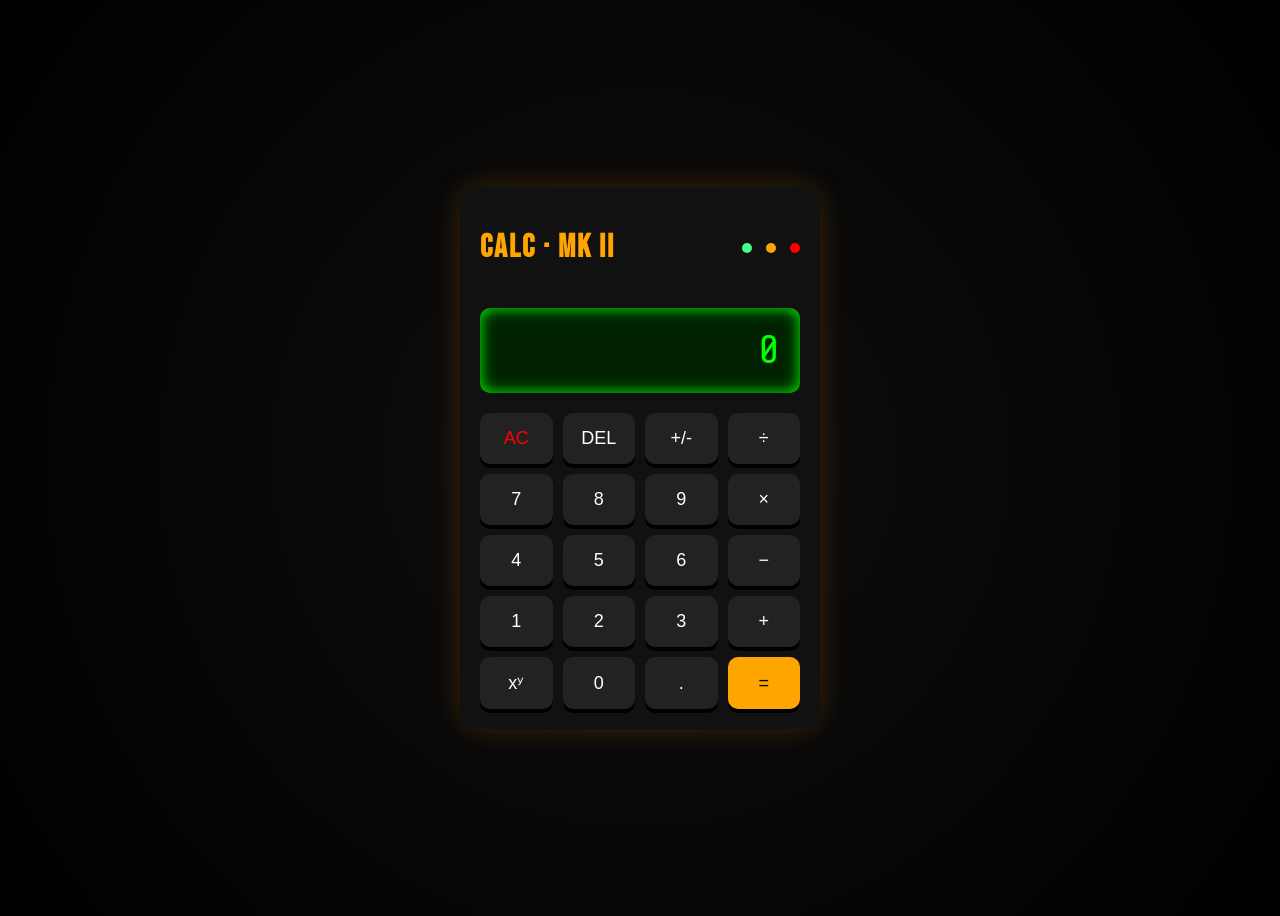
==== CALCULATOR/index.html @ 2f0b84ec "Update changes made to the calculator project" ====
<!DOCTYPE html>
<html lang="en">
<head>
  <meta charset="UTF-8">
  <title>CALC MK II</title>

  <link href="https://fonts.googleapis.com/css2?family=Share+Tech+Mono&family=Bebas+Neue&display=swap" rel="stylesheet">
  <link rel="stylesheet" href="styles.css">
</head>
<body>

<div class="calculator">

  <div class="top">
    <h1>CALC · MK II</h1>
    <div class="lights">
      <span class="green"></span>
      <span class="orange"></span>
      <span class="red"></span>
    </div>
  </div>

  <div class="display">
    <div id="expression"></div>
    <div id="result">0</div>
  </div>

  <div class="buttons">
    <button data-action="clear" class="clear">AC</button>
    <button data-action="delete">DEL</button>
    <button data-action="sign">+/-</button>
    <button data-op="/">÷</button>

    <button data-num="7">7</button>
    <button data-num="8">8</button>
    <button data-num="9">9</button>
    <button data-op="*">×</button>

    <button data-num="4">4</button>
    <button data-num="5">5</button>
    <button data-num="6">6</button>
    <button data-op="-">−</button>

    <button data-num="1">1</button>
    <button data-num="2">2</button>
    <button data-num="3">3</button>
    <button data-op="+">+</button>

    <button data-op="**">xʸ</button>
    <button data-num="0">0</button>
    <button data-action="decimal">.</button>
    <button data-action="equals" class="equals">=</button>
  </div>

</div>

<script src="app.js"></script>
</body>
</html>
---- CALCULATOR/styles.css ----
body {
  background: radial-gradient(circle, #0f0f0f, #000);
  display: flex;
  justify-content: center;
  align-items: center;
  height: 100vh;
  font-family: 'Share Tech Mono', monospace;
}

/* Calculator shell */
.calculator {
  background: #111;
  border-radius: 20px;
  padding: 20px;
  width: 320px;
  box-shadow: 0 0 30px rgba(255, 140, 0, 0.2);
}

/* Top */
.top {
  display: flex;
  justify-content: space-between;
  align-items: center;
}

.top h1 {
  font-family: 'Bebas Neue';
  color: orange;
  letter-spacing: 2px;
}

.lights span {
  width: 10px;
  height: 10px;
  border-radius: 50%;
  display: inline-block;
  margin-left: 5px;
}

.green { background: #44ff88; }
.orange { background: orange; }
.red { background: red; }

/* Display */
.display {
  background: #020;
  color: #0f0;
  padding: 20px;
  margin: 20px 0;
  border-radius: 10px;
  text-align: right;
  box-shadow: inset 0 0 15px #0f0;
}

#expression {
  font-size: 14px;
  opacity: 0.6;
}

#result {
  font-size: 40px;
}

/* Buttons */
.buttons {
  display: grid;
  grid-template-columns: repeat(4, 1fr);
  gap: 10px;
}

button {
  padding: 15px;
  border: none;
  border-radius: 10px;
  background: #222;
  color: white;
  font-size: 18px;
  cursor: pointer;
  box-shadow: 0 4px #000;
  transition: 0.1s;
}

button:hover {
  background: #333;
}

button:active {
  transform: translateY(3px);
  box-shadow: 0 1px #000;
}

/* Special buttons */
.equals {
  background: orange;
  color: black;
}

.clear {
  color: red;
}
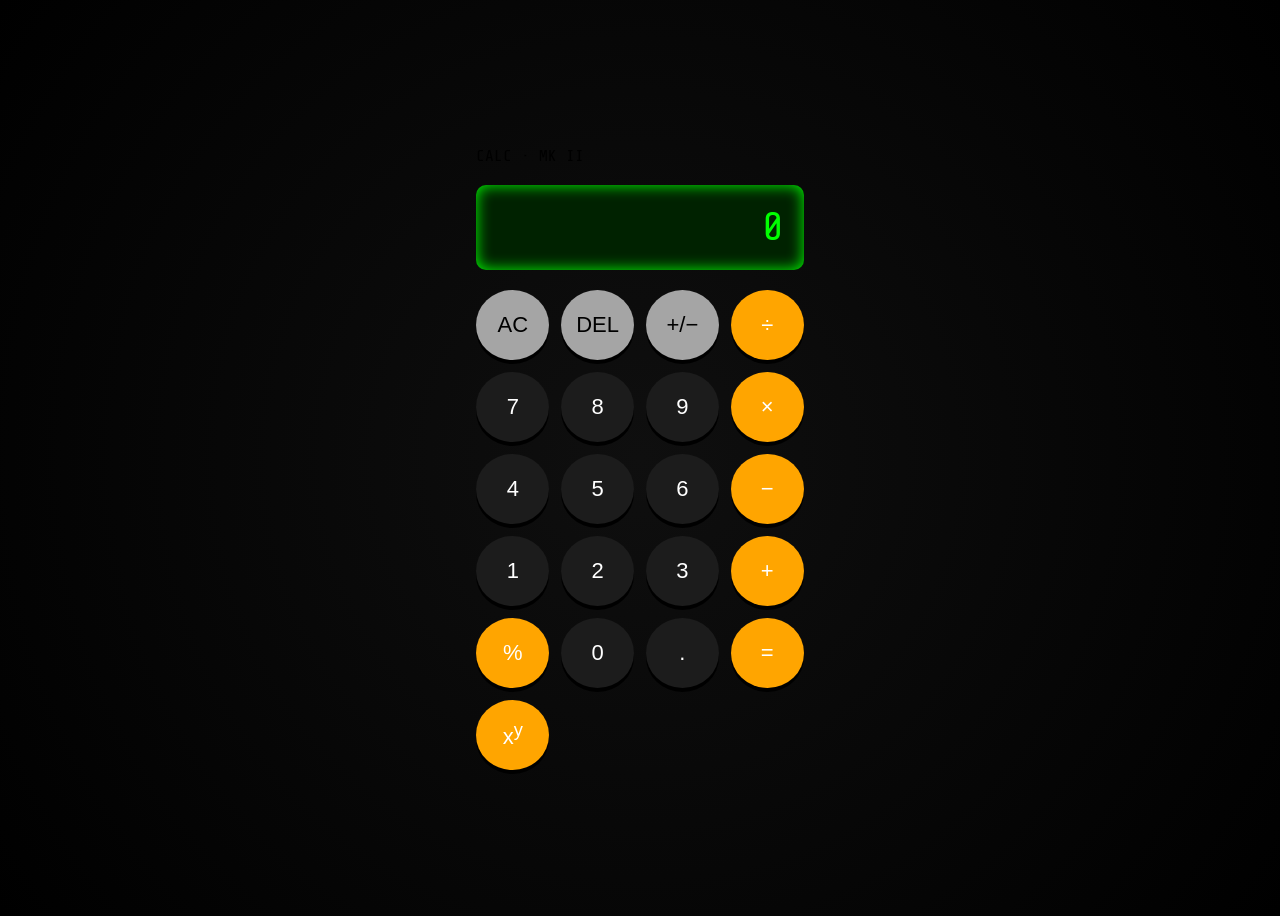
==== commit 6676eb69: "update the changes made" ====
--- a/CALCULATOR/index.html
+++ b/CALCULATOR/index.html
@@ -2,58 +2,73 @@
 <html lang="en">
 <head>
   <meta charset="UTF-8">
+  <meta name="viewport" content="width=device-width, initial-scale=1.0">
   <title>CALC MK II</title>
 
+  <!-- Fonts -->
   <link href="https://fonts.googleapis.com/css2?family=Share+Tech+Mono&family=Bebas+Neue&display=swap" rel="stylesheet">
+
+  <!-- CSS -->
   <link rel="stylesheet" href="styles.css">
 </head>
+
 <body>
 
-<div class="calculator">
+<div class="machine">
 
-  <div class="top">
-    <h1>CALC · MK II</h1>
-    <div class="lights">
-      <span class="green"></span>
-      <span class="orange"></span>
-      <span class="red"></span>
+  <!-- Brand -->
+  <div class="brand">CALC · MK II</div>
+
+  <!-- Display -->
+  <div class="display-shell">
+    <div class="display">
+      <div class="expression" id="expression"></div>
+      <div class="result" id="result">0</div>
     </div>
   </div>
 
-  <div class="display">
-    <div id="expression"></div>
-    <div id="result">0</div>
-  </div>
+  <!-- Buttons -->
+  <div class="btn-grid">
 
-  <div class="buttons">
-    <button data-action="clear" class="clear">AC</button>
-    <button data-action="delete">DEL</button>
-    <button data-action="sign">+/-</button>
-    <button data-op="/">÷</button>
+    <!-- Row 1 -->
+    <button class="btn clear" data-action="clear">AC</button>
+    <button class="btn" data-action="delete">DEL</button>
+    <button class="btn" data-action="sign">+/−</button>
+    <button class="btn op" data-op="/">÷</button>
 
-    <button data-num="7">7</button>
-    <button data-num="8">8</button>
-    <button data-num="9">9</button>
-    <button data-op="*">×</button>
+    <!-- Row 2 -->
+    <button class="btn" data-num="7">7</button>
+    <button class="btn" data-num="8">8</button>
+    <button class="btn" data-num="9">9</button>
+    <button class="btn op" data-op="*">×</button>
 
-    <button data-num="4">4</button>
-    <button data-num="5">5</button>
-    <button data-num="6">6</button>
-    <button data-op="-">−</button>
+    <!-- Row 3 -->
+    <button class="btn" data-num="4">4</button>
+    <button class="btn" data-num="5">5</button>
+    <button class="btn" data-num="6">6</button>
+    <button class="btn op" data-op="-">−</button>
 
-    <button data-num="1">1</button>
-    <button data-num="2">2</button>
-    <button data-num="3">3</button>
-    <button data-op="+">+</button>
+    <!-- Row 4 -->
+    <button class="btn" data-num="1">1</button>
+    <button class="btn" data-num="2">2</button>
+    <button class="btn" data-num="3">3</button>
+    <button class="btn op" data-op="+">+</button>
 
-    <button data-op="**">xʸ</button>
-    <button data-num="0">0</button>
-    <button data-action="decimal">.</button>
-    <button data-action="equals" class="equals">=</button>
+    <!-- Row 5 -->
+    <button class="btn op" data-op="%">%</button>
+    <button class="btn" data-num="0">0</button>
+    <button class="btn" data-action="decimal">.</button>
+    <button class="btn eq" data-action="equals">=</button>
+
+    <!-- Row 6 (Power) -->
+    <button class="btn op wide" data-op="**">x<sup>y</sup></button>
+
   </div>
 
 </div>
 
+<!-- JS -->
 <script src="app.js"></script>
+
 </body>
 </html>
--- a/CALCULATOR/styles.css
+++ b/CALCULATOR/styles.css
@@ -68,6 +68,11 @@
   gap: 10px;
 }
 
+.btn-grid {
+  display: grid;
+  grid-template-columns: repeat(4, 1fr);
+  gap: 12px;
+}
 button {
   padding: 15px;
   border: none;
@@ -97,4 +102,39 @@
 
 .clear {
   color: red;
-}+}
+
+/* Numbers */
+.btn {
+  background: #333;
+}
+
+/* Operators */
+.btn.op {
+  background: orange;
+  color: white;
+}
+
+/* Top row (AC, +/- etc) */
+.btn.clear,
+.btn[data-action="sign"],
+.btn[data-action="delete"] {
+  background: #a5a5a5;
+  color: black;
+}
+
+/* Equals */
+.btn.eq {
+  background: orange;
+  color: white;
+}
+
+.btn {
+  height: 70px;
+  border-radius: 50%;
+  font-size: 22px;
+  border: none;
+  background: #1c1c1c;
+  color: white;
+}
+
